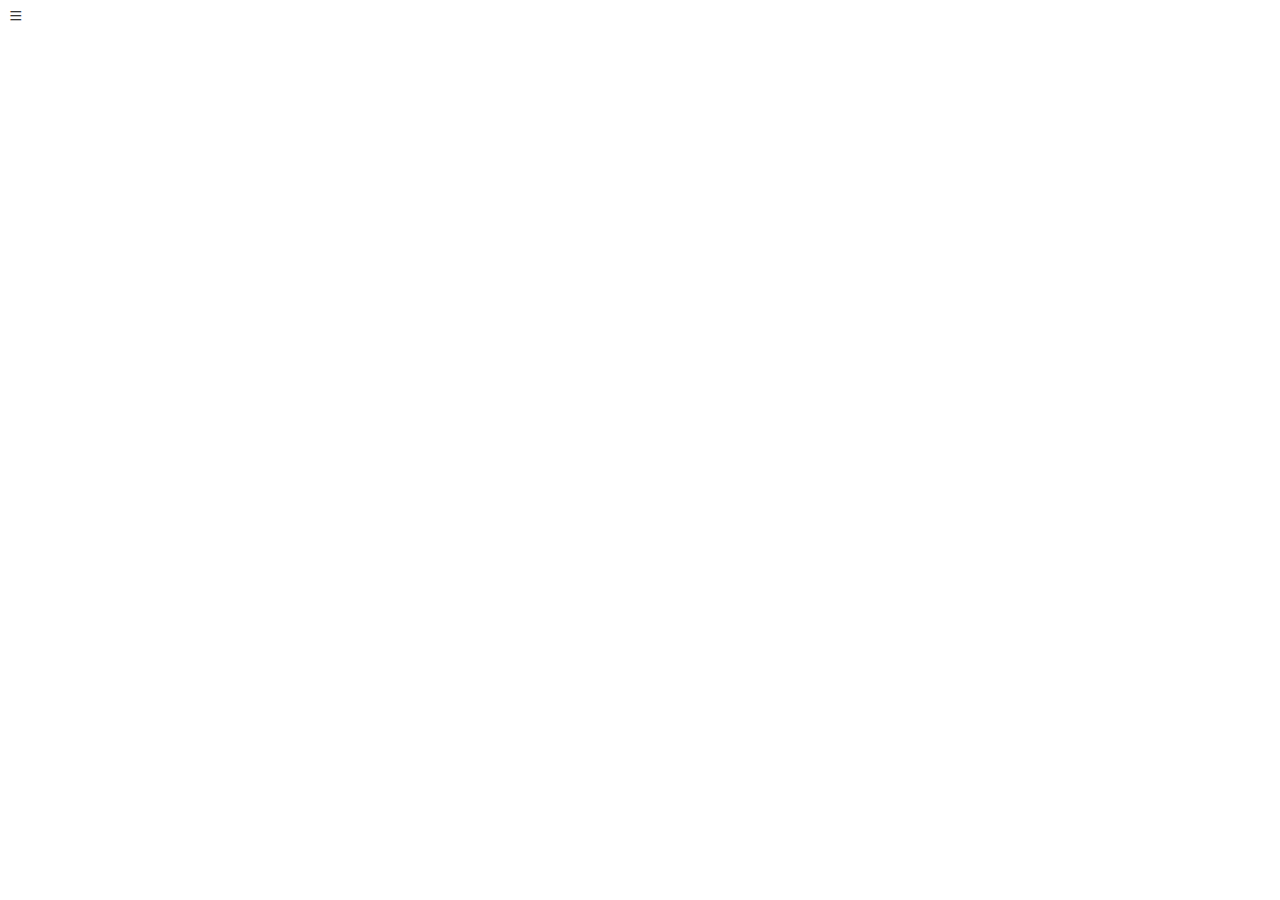
==== index.html @ c80b1ca2 "ola" ====
<!DOCTYPE html>
<html lang="en">
<head>
    <meta charset="UTF-8">
    <meta name="viewport" content="width=device-width, initial-scale=1.0">
    <link rel="stylesheet" href="https://cdn.jsdelivr.net/npm/bootstrap-icons@1.11.3/font/bootstrap-icons.min.css">
    <title>King</title>
</head>
<body>
    <nav class="menu-lateral">
<div class="btn-expandir">
    <i class="bi bi-list"></i>
</div>


    </nav>
    
</body>
</html>
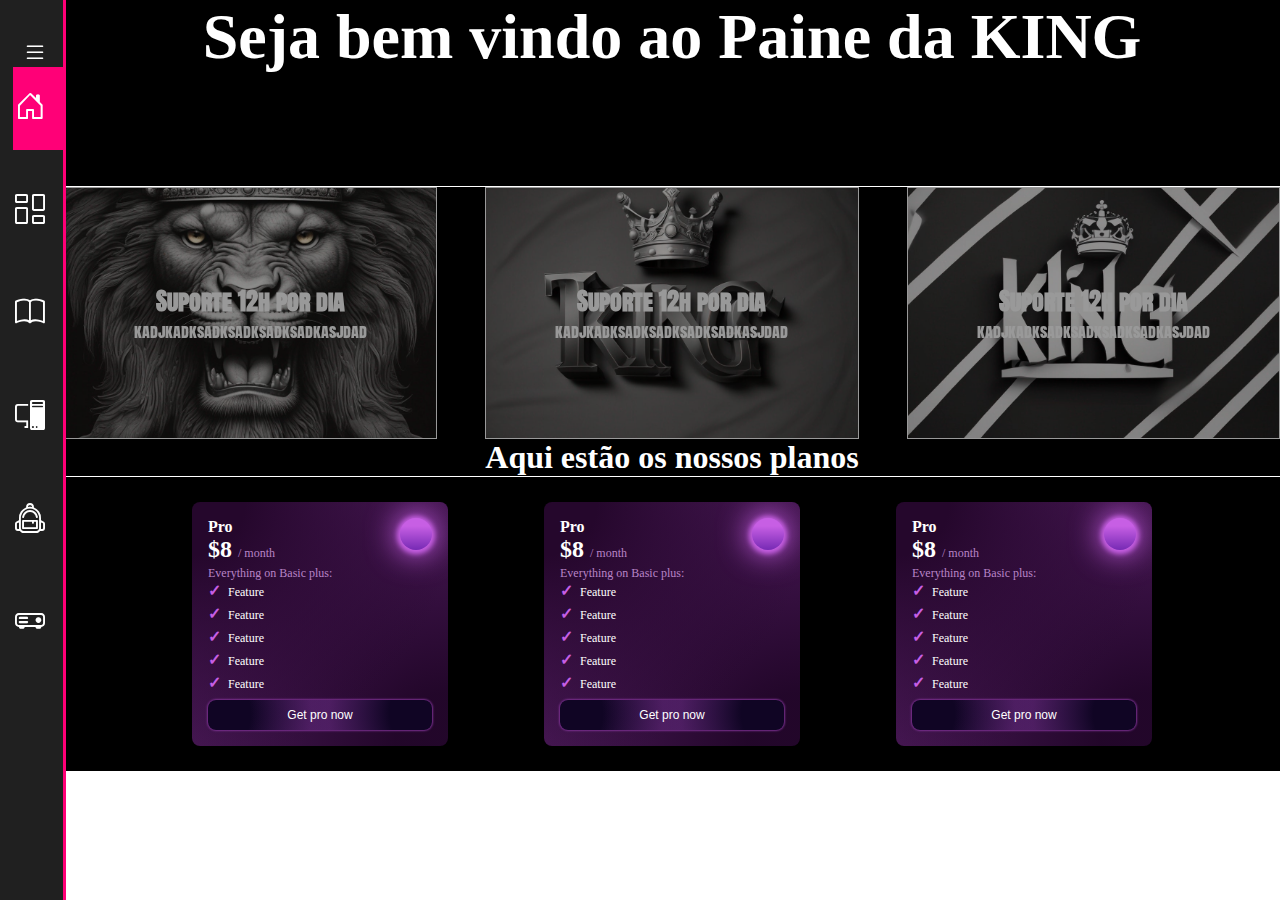
==== commit a8885db7: "adicionada varias coisas novas ao sistema" ====
--- a/index.html
+++ b/index.html
@@ -1,19 +1,161 @@
 <!DOCTYPE html>
-<html lang="en">
+<html lang="pt-br">
 <head>
     <meta charset="UTF-8">
     <meta name="viewport" content="width=device-width, initial-scale=1.0">
     <link rel="stylesheet" href="https://cdn.jsdelivr.net/npm/bootstrap-icons@1.11.3/font/bootstrap-icons.min.css">
+    <link rel="stylesheet" href="style2.css">
     <title>King</title>
 </head>
 <body>
     <nav class="menu-lateral">
-<div class="btn-expandir">
-    <i class="bi bi-list"></i>
-</div>
+        <div class="btn-expandir">
+            <i class="bi bi-list" id="btn-exp"></i>
+        </div>
+            <ul>
+                <li class="item-menu ativo ">
+                    <a href="index.html">
+                        <span class="icon"><i class="bi bi-house-door"></i></span>
+                        <span class="txt-link">Home</span>
+                    </a>
+                </li>
+        
+                <li class="item-menu">
+                    <a href="#">
+                        <span class="icon"><i class="bi bi-columns-gap"></i></span>
+                        <span class="txt-link">Dashboard</span>
+                    </a>
+                </li>
+        
+                <li class="item-menu">
+                    <a href="#">
+                        <span class="icon"><i class="bi bi-book"></i></span>
+                        <span class="txt-link">Atividade</span>
+                    </a>
+                </li>
+        
+                <li class="item-menu">
+                    <a href="#">
+                        <span class="icon"><i class="bi bi-pc-display"></i></span>
+                        <span class="txt-link">Trabalhos</span>
+                    </a>
+                </li>
+        
+        
+                <li class="item-menu ">
+                    <a href="cursos.html">
+                        <span class="icon"><i class="bi bi-backpack2"></i></span>
+                        <span class="txt-link"> cursos</span>
+                    </a>
+                </li>
+        
+        
+                <li class="item-menu">
+                    <a href="#">
+                        <span class="icon"><i class="bi bi-projector"></i></span>
+                        <span class="txt-link">Live</span>
+                    </a>
+                </li>
+            </ul>
+        
+            </nav>
 
 
-    </nav>
-    
+
+
+            <main class="index2">
+                <h1 class="msg">Seja bem vindo ao Paine da KING</h1>
+                <div class="banner-img">
+                    <div class="box1">
+                        
+                        <h2>Suporte 12h por dia</h2>
+                        <p>kadjkadksadksadksadksadkasjdad</p>
+                    </div>
+                    <div class="box2">
+                        <h2>Suporte 12h por dia</h2>
+                        <p>kadjkadksadksadksadksadkasjdad</p>
+                    </div>
+                    <div class="box3">
+                        <h2>Suporte 12h por dia</h2>
+                        <p>kadjkadksadksadksadksadkasjdad</p>
+                    </div>
+                </div>
+
+                <h1>Aqui estão os nossos planos</h1>
+                <div class="planos">
+                   
+                    <div class="card">
+                        <span class="title"
+                          >Pro
+                          <p class="pricing">$8 <span class="pricing-time">/ month</span></p>
+                          <span class="sub-title"
+                            >Everything on Basic plus:
+                            <ul class="list">
+                              <li class="list-item"><span class="check">✓</span> Feature</li>
+                              <li class="list-item"><span class="check">✓</span> Feature</li>
+                              <li class="list-item"><span class="check">✓</span> Feature</li>
+                              <li class="list-item"><span class="check">✓</span> Feature</li>
+                              <li class="list-item"><span class="check">✓</span> Feature</li>
+                            </ul>
+                            <button class="button">
+                              <span class="text-button">Get pro now</span>
+                            </button>
+                          </span></span
+                        >
+                      </div>
+
+
+
+
+                      <div class="card">
+                        <span class="title"
+                          >Pro
+                          <p class="pricing">$8 <span class="pricing-time">/ month</span></p>
+                          <span class="sub-title"
+                            >Everything on Basic plus:
+                            <ul class="list">
+                              <li class="list-item"><span class="check">✓</span> Feature</li>
+                              <li class="list-item"><span class="check">✓</span> Feature</li>
+                              <li class="list-item"><span class="check">✓</span> Feature</li>
+                              <li class="list-item"><span class="check">✓</span> Feature</li>
+                              <li class="list-item"><span class="check">✓</span> Feature</li>
+                            </ul>
+                            <button class="button">
+                              <span class="text-button">Get pro now</span>
+                            </button>
+                          </span></span
+                        >
+                      </div>
+
+
+
+
+                      <div class="card">
+                        <span class="title"
+                          >Pro
+                          <p class="pricing">$8 <span class="pricing-time">/ month</span></p>
+                          <span class="sub-title"
+                            >Everything on Basic plus:
+                            <ul class="list">
+                              <li class="list-item"><span class="check">✓</span> Feature</li>
+                              <li class="list-item"><span class="check">✓</span> Feature</li>
+                              <li class="list-item"><span class="check">✓</span> Feature</li>
+                              <li class="list-item"><span class="check">✓</span> Feature</li>
+                              <li class="list-item"><span class="check">✓</span> Feature</li>
+                            </ul>
+                            <button class="button">
+                              <span class="text-button">Get pro now</span>
+                            </button>
+                          </span></span
+                        >
+                      </div>
+                      
+                    </div>
+
+                </div>
+            </main>
+
+
+<script src="inde.js"></script>
 </body>
 </html>--- a/style2.css
+++ b/style2.css
@@ -0,0 +1,457 @@
+@import url('https://fonts.googleapis.com/css2?family=Anton+SC&display=swap');
+
+*{
+    margin: 0;
+    padding: 0;
+}
+body{
+    width: 100%;
+   height: 100%;
+}
+
+/*Menu lateral*/
+ .menu-lateral{
+    z-index: 1000;
+    width: 50px;
+    height: 100%;
+    background-color: #202020;
+    padding: 40px 0 40px 1%;
+    box-shadow: 3px 0 0 #FF0077;
+    position: fixed;
+    top: 0;
+    left: 0;
+    overflow: hidden;
+    transition: .8s;
+}
+.menu-lateral.expandir{
+    width: 300px;
+}
+.btn-expandir{
+    width: 100%;
+    padding-left: 10px;
+}
+.btn-expandir >i{
+    color: white;
+    font-size: 24px;
+    cursor: pointer;
+}
+ul{
+    height: 100%;
+    list-style-type: none;
+}
+ul .item-menu a{
+    color: white;
+    text-decoration: none;
+    font-size: 20px;
+    padding: 20px 4%;
+    display: flex;
+    margin-bottom: 20px;
+    line-height: 40px;
+
+}
+ul .item-menu{
+    transition: .8s;
+}
+ul li.ativo{
+    background-color: #FF0077;
+}
+ul .item-menu:hover{
+    background-color: #FF0077;
+}
+
+ul .item-menu .txt-link{
+    margin-left: 70px;
+    transition: 1s;
+    opacity: 0;
+}
+.menu-lateral.expandir .txt-link{
+    margin-left: 40px;
+    opacity: 1;
+}
+ul .item-menu a .icon i{
+    font-size: 30px;
+   
+}
+/*main*/
+
+main{
+    background-color: black;
+    height: 100%;
+    width: 100%;
+    margin-left: 4rem;
+    color: white;
+    display: flex;
+    flex-direction: column;
+
+}
+main h1{
+    text-align: center;
+    border-bottom: 1px solid white;
+    width: 100%;
+    height: 100%;
+   
+}
+.atalhos{
+    width: 100%;
+    height: 10vh;
+    display: flex;
+    align-items: center;
+    justify-content: space-around;
+}
+.atalhos a .atalhos-especias span{
+    text-align: center;
+    color: red;
+    font-size: 7px;
+    padding-right:.5rem ;
+}
+.atalhos a .atalhos-especias{
+    text-align: center;
+    width: 100px;
+    text-decoration: none;
+    color:white ;
+    margin: 1.9rem;
+    background-color: #202020;
+    border-radius: 10px;
+
+}
+.atalhos a .atalhos-especias:hover{
+    color: black;
+    background-color: white;
+    border-bottom: 1px solid red;
+}
+.cursos{
+    
+    display:grid;
+    grid-template-columns: repeat(3 , 1fr);
+}
+.cursos .box{
+    margin: 10px;
+    border-radius: 10px;
+    border: 1px solid white;
+    width: 250px;
+    height: 100%;
+    box-shadow: 1px 1px white;
+}
+.cursos .box .imagem{
+    display: flex;
+    align-items: center;
+    justify-content: center;
+    width: 100%;
+    height: 300px;
+}
+.cursos .box .imagem img{
+    width: 100%;
+    height: 100%;
+    border-radius: 10px 10px 0 0  ;
+}
+.cursos .box .descricao{
+    margin: 10px;
+    padding: 1rem;
+    font-family: "Anton SC", sans-serif;
+
+}
+.cursos .box .descricao .titulo-h4{
+    color: yellow;
+    font-weight: 600;
+    text-align: center;
+    margin-bottom: 1.2rem;
+}
+.cursos .box .descricao-curso{
+    width: 100%;
+    text-align: justify;
+}
+
+.cursos .box .btn{
+    font-family: "Anton SC", sans-serif;
+   width: 100%;
+    margin: auto;
+    border-radius: 10px;
+    padding: 10px 8px;
+    border: none;
+    background-color: greenyellow;
+    transition: .6s;
+    cursor: pointer;
+}
+.cursos .box .btn:hover{
+    background-color: yellowgreen;
+    font-weight: 400;
+
+}
+
+@media(max-width:1000px){
+    .cursos{
+        display:grid;
+        grid-template-columns: repeat(2 , 1fr);
+    }  
+}
+
+@media(max-width:600px){
+    main{
+        background-color: black;
+        height: 100%;
+        width: 89%;
+        margin-left: 3.7rem;
+        color: white;
+        display: flex;
+        flex-direction: column;
+        align-items: center;
+        justify-content: center;
+    }  
+    main h1{
+        text-align: center;
+        border-bottom: 1px solid white;
+        width: 300px;
+        height: 100%;
+       
+    }  
+    .cursos{
+        display:grid;
+        grid-template-columns: repeat(1 , 1fr);
+        
+    }
+}
+
+
+
+/*main*/
+/*index*/
+.index2{
+   
+    height: 100%;
+    width: 95%;
+    margin-left: 4rem;
+    color: white;
+    display: flex;
+    flex-direction: column;
+
+}
+.msg{
+    text-align: center;
+    font-size: 4rem;
+    padding-bottom: 7rem;
+}
+/*banner*/
+.banner-img{
+   
+    gap: .9rem;
+    display: flex;
+    align-items: center;
+   gap: 3rem;
+    width: 100%;
+    height: 100%;
+}
+.banner-img .box1{
+filter: brightness(60%);
+    color: white;
+    font-family: "Anton SC", sans-serif;
+    display: flex;
+    flex-direction: column;
+    align-items: center;
+    justify-content: center;
+    background: url(img/imagem\ 1\ da\ tela\ de\ login.jpg) no-repeat;
+    background-position: center;
+    background-size: cover;
+    width: 400px;
+    height: 250px;
+    border:1px solid white;
+    transition: .9s;
+}
+.banner-img .box1:hover{
+    transform: scale(.9);
+    filter: brightness(100%);
+}
+.banner-img .box2{
+    filter: brightness(60%);
+    font-family: "Anton SC", sans-serif;
+    display: flex;
+    flex-direction: column;
+    align-items: center;
+    justify-content: center;
+    background: url(img/imagem\ 2\ da\ tela\ de\ login.jpg) bottom no-repeat;
+    background-position: center;
+   
+    background-size: cover;
+    width: 400px;
+    height: 250px;
+    border:1px solid white ;
+    transition: .9s;
+}
+.banner-img .box2:hover{
+    transform: scale(.9);
+    filter: brightness(100%);
+}
+.banner-img .box3{
+    filter: brightness(60%);
+    font-family: "Anton SC", sans-serif;
+    display: flex;
+    flex-direction: column;
+    align-items: center;
+    justify-content: center;
+    background: url(img/imagem\ 3\ da\ tela\ de\ login\ .jpg) no-repeat;
+    background-position: center;
+    background-size: cover;
+    width: 400px;
+    height: 250px;
+    border:1px solid white ;
+    transition: .9s;
+}
+.banner-img .box3:hover{
+    transform: scale(.9);
+    filter: brightness(100%);
+}
+
+
+/*banner*/
+
+/*planos*/
+.planos{
+    padding: 25px;
+    display: flex;
+    align-items: center;
+    justify-content: center;
+    gap: 6rem;
+}
+.card {
+    overflow: hidden;
+    position: relative;
+    display: flex;
+    flex-direction: column;
+    gap: 0.75rem;
+    padding: 1rem;
+    width: 14rem;
+    height: auto;
+    background-color: rgb(122, 48, 143);
+    background-image: radial-gradient(
+        circle at 0% 0%,
+        rgb(37, 7, 44) 15%,
+        rgba(0, 0, 0, 0) 75%
+      ),
+      radial-gradient(
+        circle at 100% 100%,
+        rgb(25, 2, 31, 0.9) 15%,
+        rgba(0, 0, 0, 0) 150%
+      ),
+      linear-gradient(
+        135deg,
+        rgba(24, 8, 28, 0) 0%,
+        rgb(122, 48, 143) 50%,
+        rgba(24, 8, 28, 0) 100%
+      );
+    border-radius: 0.5rem;
+  }
+  
+  .card::before {
+    content: "";
+    position: absolute;
+    top: 1rem;
+    right: 1rem;
+    width: 2rem;
+    height: 2rem;
+    background-color: rgb(122, 48, 143);
+    background-image: linear-gradient(
+      0deg,
+      rgba(118, 42, 180, 1) 0%,
+      rgb(199, 95, 228) 75%
+    );
+    border-radius: 9999px;
+    box-shadow: 0 1px 5px 3px rgb(199, 95, 228), 0 0 30px 5px rgb(199, 95, 228);
+  }
+  
+  .card .title {
+    font-size: 1rem;
+    color: white;
+    font-weight: 600;
+  }
+  
+  .card .pricing {
+    font-size: 1.5rem;
+    color: white;
+    font-weight: 600;
+  }
+  
+  .card .pricing .pricing-time,
+  .card .sub-title {
+    font-size: 0.75rem;
+    color: rgb(184, 132, 199);
+    font-weight: 500;
+  }
+  
+  .card .list {
+    display: flex;
+    flex-direction: column;
+    gap: 0.25rem;
+    font-size: 0.75rem;
+    color: white;
+    font-weight: 500;
+    list-style: none;
+  }
+  
+  .card .list .list-item .check {
+    margin-right: 0.25rem;
+    font-size: 1rem;
+    color: rgb(199, 95, 228);
+    font-weight: 900;
+  }
+  
+  .card .button {
+    overflow: hidden;
+    cursor: pointer;
+    position: relative;
+    margin-top: 0.5rem;
+    padding: 0.5rem 0.75rem;
+    width: 100%;
+    height: fit-content;
+    background-color: rgb(122, 48, 143);
+    font-size: 0.75rem;
+    color: white;
+    border: none;
+    border-radius: 0.5rem;
+    box-shadow: 0px 0px 2px 1px rgb(122, 48, 143);
+    transition: all 0.3s cubic-bezier(1, 0, 0, 1);
+  }
+  
+  .card .button .text-button {
+    position: relative;
+    z-index: 10;
+  }
+  
+  .card .button::before,
+  .card .button::after {
+    content: "";
+    position: absolute;
+    top: 0;
+    width: 100%;
+    height: 100%;
+    transition: all 0.3s ease-in-out;
+  }
+  .card .button::before {
+    left: 0;
+    background-image: radial-gradient(
+      circle at 0% 45%,
+      rgba(16, 5, 36, 1) 19%,
+      rgba(16, 5, 36, 0.26) 46%,
+      rgba(16, 5, 36, 0) 100%
+    );
+  }
+  .card .button::after {
+    right: 0;
+    background-image: radial-gradient(
+      circle at 100% 45%,
+      rgba(16, 5, 36, 1) 19%,
+      rgba(16, 5, 36, 0.26) 46%,
+      rgba(16, 5, 36, 0) 100%
+    );
+  }
+  
+  .card .button:hover {
+    box-shadow: 0px 0px 20px 0 rgb(122, 48, 143);
+  }
+  
+  .card .button:hover::before,
+  .card .button:hover::after {
+    width: 0;
+    opacity: 0;
+  }
+  
+/*planos*/
+/*index*/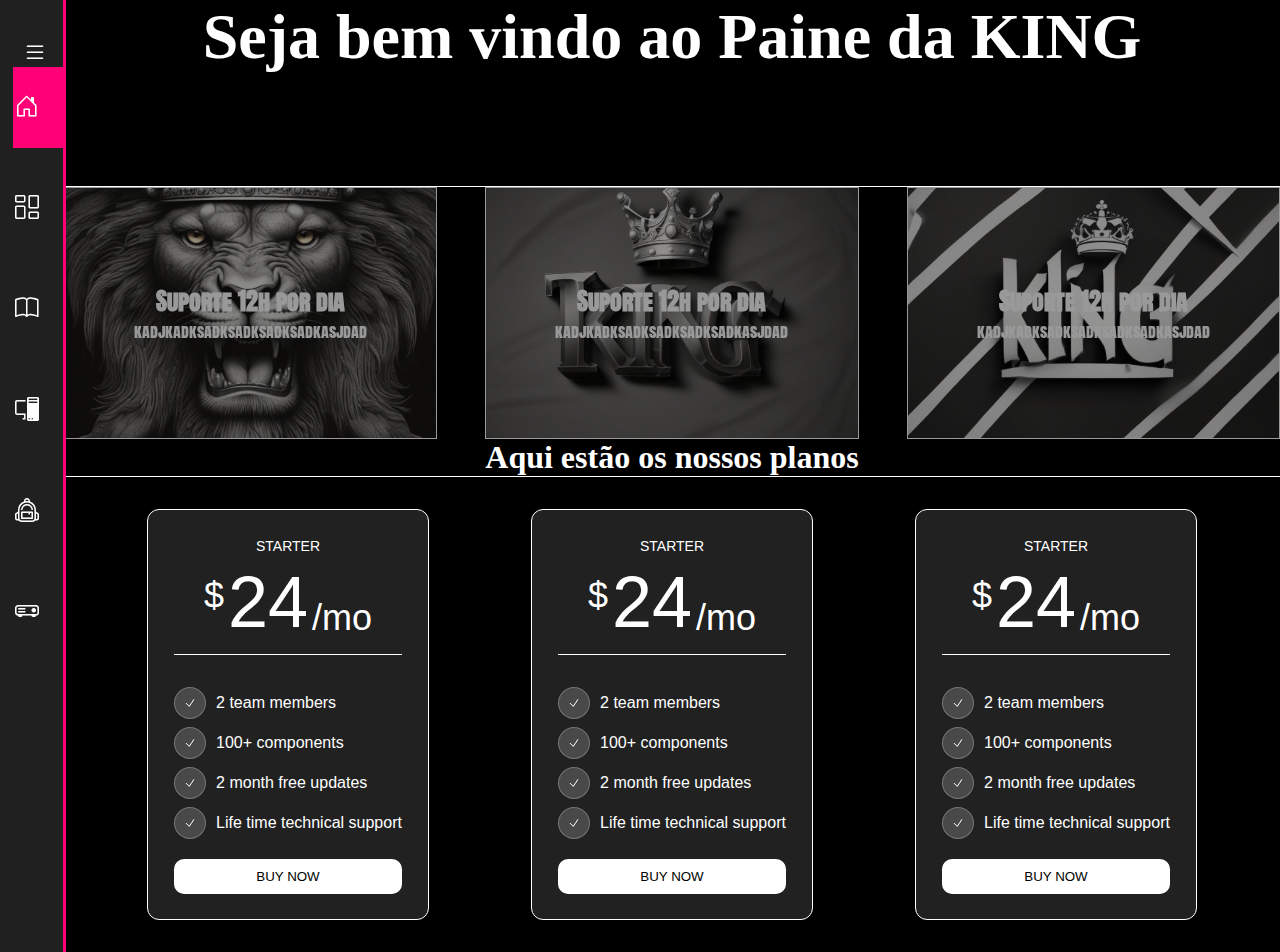
==== commit d30c7793: "atualização" ====
--- a/index.html
+++ b/index.html
@@ -28,7 +28,7 @@
                 </li>
         
                 <li class="item-menu">
-                    <a href="#">
+                    <a href="atividades.html">
                         <span class="icon"><i class="bi bi-book"></i></span>
                         <span class="txt-link">Atividade</span>
                     </a>
@@ -84,71 +84,186 @@
                 <h1>Aqui estão os nossos planos</h1>
                 <div class="planos">
                    
-                    <div class="card">
-                        <span class="title"
-                          >Pro
-                          <p class="pricing">$8 <span class="pricing-time">/ month</span></p>
-                          <span class="sub-title"
-                            >Everything on Basic plus:
-                            <ul class="list">
-                              <li class="list-item"><span class="check">✓</span> Feature</li>
-                              <li class="list-item"><span class="check">✓</span> Feature</li>
-                              <li class="list-item"><span class="check">✓</span> Feature</li>
-                              <li class="list-item"><span class="check">✓</span> Feature</li>
-                              <li class="list-item"><span class="check">✓</span> Feature</li>
-                            </ul>
-                            <button class="button">
-                              <span class="text-button">Get pro now</span>
-                            </button>
-                          </span></span
-                        >
+                  <div class="pack-container">
+                    <div class="header">
+                      <p class="title">
+                        Starter
+                      </p>
+                      <div class="price-container">
+                        <span>$</span>24
+                        <span>/mo</span>
                       </div>
-
-
-
-
-                      <div class="card">
-                        <span class="title"
-                          >Pro
-                          <p class="pricing">$8 <span class="pricing-time">/ month</span></p>
-                          <span class="sub-title"
-                            >Everything on Basic plus:
-                            <ul class="list">
-                              <li class="list-item"><span class="check">✓</span> Feature</li>
-                              <li class="list-item"><span class="check">✓</span> Feature</li>
-                              <li class="list-item"><span class="check">✓</span> Feature</li>
-                              <li class="list-item"><span class="check">✓</span> Feature</li>
-                              <li class="list-item"><span class="check">✓</span> Feature</li>
-                            </ul>
-                            <button class="button">
-                              <span class="text-button">Get pro now</span>
-                            </button>
-                          </span></span
-                        >
+                    </div>
+                    <div>
+                      <ul class="lists">
+                        <li class="list">
+                          <span>
+                            <svg aria-hidden="true" stroke="currentColor" stroke-width="2" viewBox="0 0 24 24" fill="none" xmlns="http://www.w3.org/2000/svg">
+                              <path d="M4.5 12.75l6 6 9-13.5" stroke-linejoin="round" stroke-linecap="round"></path>
+                            </svg>
+                          </span>
+                          <p>
+                            2 team members
+                          </p>
+                        </li>
+                        <li class="list">
+                          <span>
+                            <svg aria-hidden="true" stroke="currentColor" stroke-width="2" viewBox="0 0 24 24" fill="none" xmlns="http://www.w3.org/2000/svg">
+                              <path d="M4.5 12.75l6 6 9-13.5" stroke-linejoin="round" stroke-linecap="round"></path>
+                            </svg>
+                          </span>
+                          <p>
+                            100+ components
+                          </p>
+                        </li>
+                        <li class="list">
+                          <span>
+                            <svg aria-hidden="true" stroke="currentColor" stroke-width="2" viewBox="0 0 24 24" fill="none" xmlns="http://www.w3.org/2000/svg">
+                              <path d="M4.5 12.75l6 6 9-13.5" stroke-linejoin="round" stroke-linecap="round"></path>
+                            </svg>
+                          </span>
+                          <p>
+                            2 month free updates
+                          </p>
+                        </li>
+                        <li class="list">
+                          <span>
+                            <svg aria-hidden="true" stroke="currentColor" stroke-width="2" viewBox="0 0 24 24" fill="none" xmlns="http://www.w3.org/2000/svg">
+                              <path d="M4.5 12.75l6 6 9-13.5" stroke-linejoin="round" stroke-linecap="round"></path>
+                            </svg>
+                          </span>
+                          <p>
+                            Life time technical support
+                          </p>
+                        </li>
+                      </ul>
+                    </div>
+                    <div class="button-container">
+                      <button type="button">
+                        Buy Now
+                      </button>
+                    </div>
+                  </div>
+                  <div class="pack-container">
+                    <div class="header">
+                      <p class="title">
+                        Starter
+                      </p>
+                      <div class="price-container">
+                        <span>$</span>24
+                        <span>/mo</span>
                       </div>
-
-
-
-
-                      <div class="card">
-                        <span class="title"
-                          >Pro
-                          <p class="pricing">$8 <span class="pricing-time">/ month</span></p>
-                          <span class="sub-title"
-                            >Everything on Basic plus:
-                            <ul class="list">
-                              <li class="list-item"><span class="check">✓</span> Feature</li>
-                              <li class="list-item"><span class="check">✓</span> Feature</li>
-                              <li class="list-item"><span class="check">✓</span> Feature</li>
-                              <li class="list-item"><span class="check">✓</span> Feature</li>
-                              <li class="list-item"><span class="check">✓</span> Feature</li>
-                            </ul>
-                            <button class="button">
-                              <span class="text-button">Get pro now</span>
-                            </button>
-                          </span></span
-                        >
+                    </div>
+                    <div>
+                      <ul class="lists">
+                        <li class="list">
+                          <span>
+                            <svg aria-hidden="true" stroke="currentColor" stroke-width="2" viewBox="0 0 24 24" fill="none" xmlns="http://www.w3.org/2000/svg">
+                              <path d="M4.5 12.75l6 6 9-13.5" stroke-linejoin="round" stroke-linecap="round"></path>
+                            </svg>
+                          </span>
+                          <p>
+                            2 team members
+                          </p>
+                        </li>
+                        <li class="list">
+                          <span>
+                            <svg aria-hidden="true" stroke="currentColor" stroke-width="2" viewBox="0 0 24 24" fill="none" xmlns="http://www.w3.org/2000/svg">
+                              <path d="M4.5 12.75l6 6 9-13.5" stroke-linejoin="round" stroke-linecap="round"></path>
+                            </svg>
+                          </span>
+                          <p>
+                            100+ components
+                          </p>
+                        </li>
+                        <li class="list">
+                          <span>
+                            <svg aria-hidden="true" stroke="currentColor" stroke-width="2" viewBox="0 0 24 24" fill="none" xmlns="http://www.w3.org/2000/svg">
+                              <path d="M4.5 12.75l6 6 9-13.5" stroke-linejoin="round" stroke-linecap="round"></path>
+                            </svg>
+                          </span>
+                          <p>
+                            2 month free updates
+                          </p>
+                        </li>
+                        <li class="list">
+                          <span>
+                            <svg aria-hidden="true" stroke="currentColor" stroke-width="2" viewBox="0 0 24 24" fill="none" xmlns="http://www.w3.org/2000/svg">
+                              <path d="M4.5 12.75l6 6 9-13.5" stroke-linejoin="round" stroke-linecap="round"></path>
+                            </svg>
+                          </span>
+                          <p>
+                            Life time technical support
+                          </p>
+                        </li>
+                      </ul>
+                    </div>
+                    <div class="button-container">
+                      <button type="button">
+                        Buy Now
+                      </button>
+                    </div>
+                  </div>
+                  <div class="pack-container">
+                    <div class="header">
+                      <p class="title">
+                        Starter
+                      </p>
+                      <div class="price-container">
+                        <span>$</span>24
+                        <span>/mo</span>
                       </div>
+                    </div>
+                    <div>
+                      <ul class="lists">
+                        <li class="list">
+                          <span>
+                            <svg aria-hidden="true" stroke="currentColor" stroke-width="2" viewBox="0 0 24 24" fill="none" xmlns="http://www.w3.org/2000/svg">
+                              <path d="M4.5 12.75l6 6 9-13.5" stroke-linejoin="round" stroke-linecap="round"></path>
+                            </svg>
+                          </span>
+                          <p>
+                            2 team members
+                          </p>
+                        </li>
+                        <li class="list">
+                          <span>
+                            <svg aria-hidden="true" stroke="currentColor" stroke-width="2" viewBox="0 0 24 24" fill="none" xmlns="http://www.w3.org/2000/svg">
+                              <path d="M4.5 12.75l6 6 9-13.5" stroke-linejoin="round" stroke-linecap="round"></path>
+                            </svg>
+                          </span>
+                          <p>
+                            100+ components
+                          </p>
+                        </li>
+                        <li class="list">
+                          <span>
+                            <svg aria-hidden="true" stroke="currentColor" stroke-width="2" viewBox="0 0 24 24" fill="none" xmlns="http://www.w3.org/2000/svg">
+                              <path d="M4.5 12.75l6 6 9-13.5" stroke-linejoin="round" stroke-linecap="round"></path>
+                            </svg>
+                          </span>
+                          <p>
+                            2 month free updates
+                          </p>
+                        </li>
+                        <li class="list">
+                          <span>
+                            <svg aria-hidden="true" stroke="currentColor" stroke-width="2" viewBox="0 0 24 24" fill="none" xmlns="http://www.w3.org/2000/svg">
+                              <path d="M4.5 12.75l6 6 9-13.5" stroke-linejoin="round" stroke-linecap="round"></path>
+                            </svg>
+                          </span>
+                          <p>
+                            Life time technical support
+                          </p>
+                        </li>
+                      </ul>
+                    </div>
+                    <div class="button-container">
+                      <button type="button">
+                        Buy Now
+                      </button>
+                    </div>
+                  </div>
                       
                     </div>
 
--- a/style2.css
+++ b/style2.css
@@ -69,7 +69,7 @@
     opacity: 1;
 }
 ul .item-menu a .icon i{
-    font-size: 30px;
+    font-size: 24px;
    
 }
 /*main*/
@@ -120,12 +120,12 @@
     border-bottom: 1px solid red;
 }
 .cursos{
-    
+   
     display:grid;
     grid-template-columns: repeat(3 , 1fr);
 }
 .cursos .box{
-    margin: 10px;
+    margin-top: 1.9rem;
     border-radius: 10px;
     border: 1px solid white;
     width: 250px;
@@ -230,6 +230,8 @@
     font-size: 4rem;
     padding-bottom: 7rem;
 }
+
+
 /*banner*/
 .banner-img{
    
@@ -299,159 +301,235 @@
     transform: scale(.9);
     filter: brightness(100%);
 }
+@media (max-width:600px){
+    .banner-img{
+   
+        gap: .9rem;
+        display: flex;
+        flex-direction: column;
+        align-items: center;
+       gap: 3rem;
+        width: 100%;
+        height: 100%;
+    }
+    .banner-img .box1{
+        width: 300px;
+}
+}
 
 
 /*banner*/
 
 /*planos*/
 .planos{
-    padding: 25px;
-    display: flex;
-    align-items: center;
-    justify-content: center;
-    gap: 6rem;
+    display: flex;
+    justify-content: space-around;
+    padding: 2rem;
+}
+.pack-container {
+    position: relative;
+    display: flex;
+    max-width: 250px;
+    flex-direction: column;
+    border-radius: 12px;
+    background-color: #212121;
+    border: 1px solid #fff;
+    padding: 1.6rem;
+    color: #fff;
+    box-shadow: 0 4px 6px -1px rgb(0 0 0 / 0.1), 0 2px 4px -2px rgb(0 0 0 / 0.1);
+  }
+  
+  .header {
+    position: relative;
+    margin: 0;
+    margin-bottom: 2rem;
+    overflow: hidden;
+    border-radius: 0;
+    border-bottom: 1px solid #fff;
+    background: transparent;
+    padding-bottom: 1rem;
+    text-align: center;
+  }
+  
+  .title {
+    display: block;
+    font-family: sans-serif;
+    font-size: 0.875rem;
+    line-height: 1.25rem;
+    text-transform: uppercase;
+    color: #fff
+  }
+  
+  .price-container {
+    margin-top: 10px;
+    display: flex;
+    justify-content: center;
+    align-items: flex-start;
+    gap: 4px;
+    font-family: sans-serif;
+    font-size: 4.5rem;
+    line-height: 1;
+  }
+  
+  .price-container span:first-child {
+    margin-top: 10px;
+    font-size: 2.25rem;
+    line-height: 2.5rem;
+  }
+  
+  .price-container span:last-child {
+    align-self: flex-end;
+    font-size: 2.25rem;
+    line-height: 2.5rem;
+  }
+  
+  .lists {
+    display: flex;
+    flex-direction: column;
+    gap: 8px;
+  }
+  
+  .list {
+    display: flex;
+    align-items: center;
+    gap: 10px;
+  }
+  
+  .list span {
+    border-radius: 50%;
+    border: 1px solid rgba(255, 255, 255, 0.24);
+    background-color: rgba(255, 255, 255, 0.185);
+    height: 30px;
+    width: 30px;
+    display: flex;
+    align-items: center;
+    justify-content: center;
+  }
+  
+  .list span svg {
+    height: 12px;
+    width: 12px;
+  }
+  
+  .list p {
+    display: block;
+    font-family: sans-serif;
+  }
+  
+  .button-container {
+    margin-top: 20px;
+    padding: 0;
+  }
+  
+  .button-container button {
+    display: block;
+    width: 100%;
+    background-color: #fff;
+    padding: 10px 20px;
+    text-transform: uppercase;
+    color: #000;
+    outline: 0;
+    border: 0;
+    border-radius: 10px;
+    transition: .4s;
+  }
+  .button-container button:hover{
+    background-color: #202020;
+    color: white;
+
+  }
+  
+/*planos*/
+/*index*/
+
+/* ATIVIDADES*/
+.atividades{
+    display: grid;
+    grid-template-columns: repeat(3,1fr);
+    padding: 2rem;
 }
 .card {
+    position: relative;
+   margin-top: 1.9rem;
+    width: 300px;
+    height: 200px;
+    background: linear-gradient(-45deg, #f89b29 0%, #ff0f7b 100% );
+    border-radius: 10px;
+    display: flex;
+    align-items: center;
+    justify-content: center;
     overflow: hidden;
-    position: relative;
-    display: flex;
-    flex-direction: column;
-    gap: 0.75rem;
-    padding: 1rem;
-    width: 14rem;
-    height: auto;
-    background-color: rgb(122, 48, 143);
-    background-image: radial-gradient(
-        circle at 0% 0%,
-        rgb(37, 7, 44) 15%,
-        rgba(0, 0, 0, 0) 75%
-      ),
-      radial-gradient(
-        circle at 100% 100%,
-        rgb(25, 2, 31, 0.9) 15%,
-        rgba(0, 0, 0, 0) 150%
-      ),
-      linear-gradient(
-        135deg,
-        rgba(24, 8, 28, 0) 0%,
-        rgb(122, 48, 143) 50%,
-        rgba(24, 8, 28, 0) 100%
-      );
-    border-radius: 0.5rem;
-  }
-  
-  .card::before {
-    content: "";
+    transition: all 0.6s cubic-bezier(0.23, 1, 0.320, 1);
+  }
+  
+  .card svg {
+    width: 48px;
+    fill: #333;
+    transition: all 0.6s cubic-bezier(0.23, 1, 0.320, 1);
+  }
+  
+  .card:hover {
+    transform: rotate(.1deg);
+    box-shadow: 0 10px 20px rgba(0, 0, 0, 0.2);
+  }
+  
+  .card__content {
     position: absolute;
-    top: 1rem;
-    right: 1rem;
-    width: 2rem;
-    height: 2rem;
-    background-color: rgb(122, 48, 143);
-    background-image: linear-gradient(
-      0deg,
-      rgba(118, 42, 180, 1) 0%,
-      rgb(199, 95, 228) 75%
-    );
-    border-radius: 9999px;
-    box-shadow: 0 1px 5px 3px rgb(199, 95, 228), 0 0 30px 5px rgb(199, 95, 228);
-  }
-  
-  .card .title {
-    font-size: 1rem;
-    color: white;
-    font-weight: 600;
-  }
-  
-  .card .pricing {
-    font-size: 1.5rem;
-    color: white;
-    font-weight: 600;
-  }
-  
-  .card .pricing .pricing-time,
-  .card .sub-title {
-    font-size: 0.75rem;
-    color: rgb(184, 132, 199);
-    font-weight: 500;
-  }
-  
-  .card .list {
-    display: flex;
-    flex-direction: column;
-    gap: 0.25rem;
-    font-size: 0.75rem;
-    color: white;
-    font-weight: 500;
-    list-style: none;
-  }
-  
-  .card .list .list-item .check {
-    margin-right: 0.25rem;
-    font-size: 1rem;
-    color: rgb(199, 95, 228);
-    font-weight: 900;
-  }
-  
-  .card .button {
-    overflow: hidden;
-    cursor: pointer;
-    position: relative;
-    margin-top: 0.5rem;
-    padding: 0.5rem 0.75rem;
-    width: 100%;
-    height: fit-content;
-    background-color: rgb(122, 48, 143);
-    font-size: 0.75rem;
-    color: white;
-    border: none;
-    border-radius: 0.5rem;
-    box-shadow: 0px 0px 2px 1px rgb(122, 48, 143);
-    transition: all 0.3s cubic-bezier(1, 0, 0, 1);
-  }
-  
-  .card .button .text-button {
-    position: relative;
-    z-index: 10;
-  }
-  
-  .card .button::before,
-  .card .button::after {
-    content: "";
-    position: absolute;
-    top: 0;
-    width: 100%;
-    height: 100%;
-    transition: all 0.3s ease-in-out;
-  }
-  .card .button::before {
-    left: 0;
-    background-image: radial-gradient(
-      circle at 0% 45%,
-      rgba(16, 5, 36, 1) 19%,
-      rgba(16, 5, 36, 0.26) 46%,
-      rgba(16, 5, 36, 0) 100%
-    );
-  }
-  .card .button::after {
-    right: 0;
-    background-image: radial-gradient(
-      circle at 100% 45%,
-      rgba(16, 5, 36, 1) 19%,
-      rgba(16, 5, 36, 0.26) 46%,
-      rgba(16, 5, 36, 0) 100%
-    );
-  }
-  
-  .card .button:hover {
-    box-shadow: 0px 0px 20px 0 rgb(122, 48, 143);
-  }
-  
-  .card .button:hover::before,
-  .card .button:hover::after {
-    width: 0;
+    top: 50%;
+    left: 50%;
+    transform: translate(-50%, -50%) rotate(-45deg);
+    width: 100%;
+    height: 100%;
+    padding: 20px;
+    box-sizing: border-box;
+    background-color: #fff;
     opacity: 0;
-  }
-  
-/*planos*/
-/*index*/+    transition: all 0.6s cubic-bezier(0.23, 1, 0.320, 1);
+  }
+  
+  .card:hover .card__content {
+    transform: translate(-50%, -50%) rotate(0deg);
+    opacity: 1;
+  }
+  
+  .card__title {
+    margin: 0;
+    font-size: 24px;
+    color: #333;
+    font-weight: 700;
+  }
+  
+  .card__description {
+    margin: 10px 0 0;
+    font-size: 14px;
+    color: #777;
+    line-height: 1.4;
+  }
+  
+  .card:hover svg {
+    scale: 0;
+    transform: rotate(-45deg);
+  }
+  
+  @media (max-width:600px){
+    .atividade{
+    width: 85%;
+    display: flex;
+    flex-direction: column;
+    align-items: center;
+    justify-content: center;
+        
+        
+    }
+    .atividades{
+      margin: auto;
+        width: 80%;
+        display: grid;
+        grid-template-columns: repeat(1,1fr);
+        
+    }
+    .card {
+       width: 250px;
+      }
+  }
+  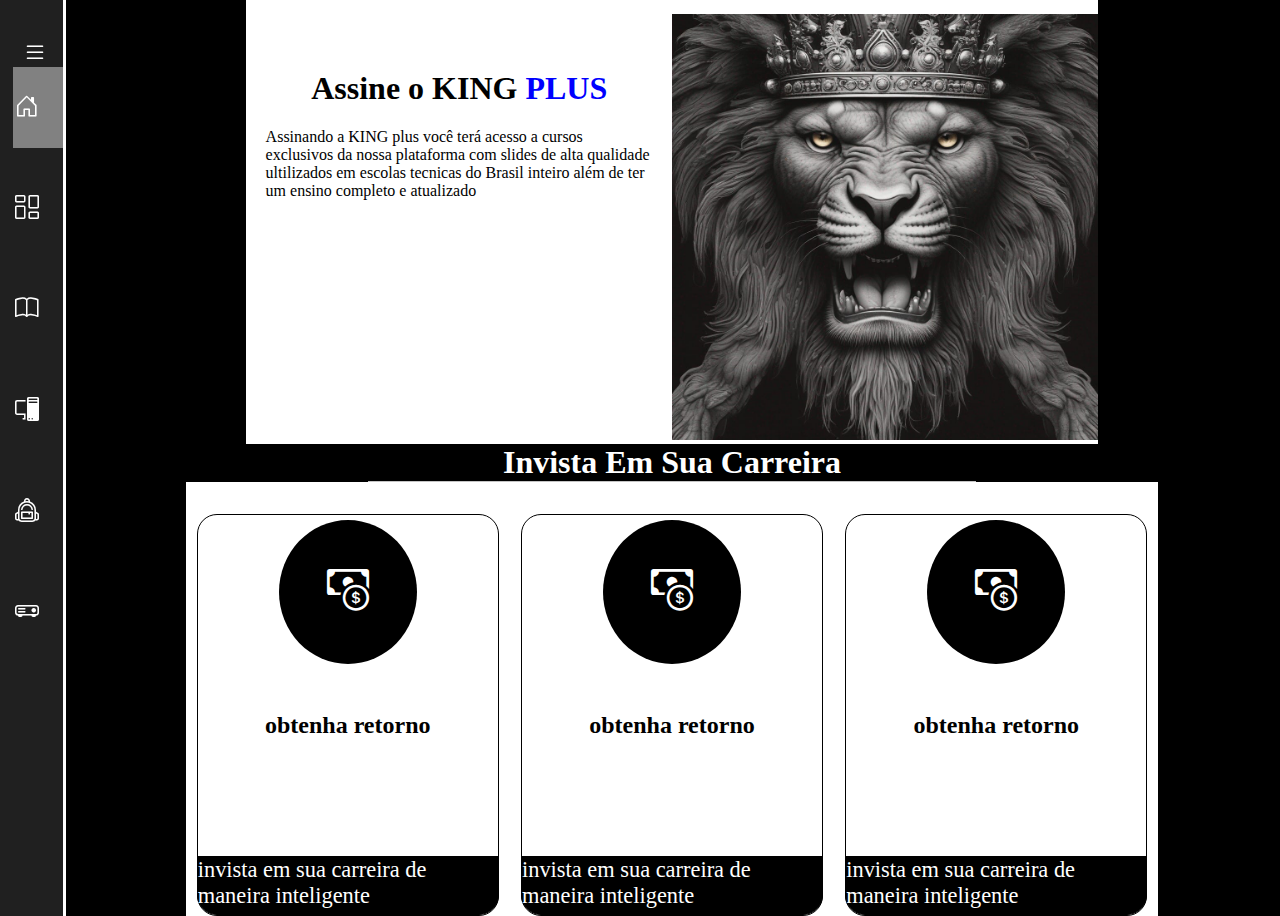
==== commit 0e29d2a1: "atualização da noite" ====
--- a/index.html
+++ b/index.html
@@ -9,268 +9,113 @@
 </head>
 <body>
     <nav class="menu-lateral">
-        <div class="btn-expandir">
-            <i class="bi bi-list" id="btn-exp"></i>
-        </div>
-            <ul>
-                <li class="item-menu ativo ">
-                    <a href="index.html">
-                        <span class="icon"><i class="bi bi-house-door"></i></span>
-                        <span class="txt-link">Home</span>
-                    </a>
-                </li>
-        
-                <li class="item-menu">
-                    <a href="#">
-                        <span class="icon"><i class="bi bi-columns-gap"></i></span>
-                        <span class="txt-link">Dashboard</span>
-                    </a>
-                </li>
-        
-                <li class="item-menu">
-                    <a href="atividades.html">
-                        <span class="icon"><i class="bi bi-book"></i></span>
-                        <span class="txt-link">Atividade</span>
-                    </a>
-                </li>
-        
-                <li class="item-menu">
-                    <a href="#">
-                        <span class="icon"><i class="bi bi-pc-display"></i></span>
-                        <span class="txt-link">Trabalhos</span>
-                    </a>
-                </li>
-        
-        
-                <li class="item-menu ">
-                    <a href="cursos.html">
-                        <span class="icon"><i class="bi bi-backpack2"></i></span>
-                        <span class="txt-link"> cursos</span>
-                    </a>
-                </li>
-        
-        
-                <li class="item-menu">
-                    <a href="#">
-                        <span class="icon"><i class="bi bi-projector"></i></span>
-                        <span class="txt-link">Live</span>
-                    </a>
-                </li>
-            </ul>
-        
-            </nav>
+<div class="btn-expandir">
+    <i class="bi bi-list" id="btn-exp"></i>
+</div>
+    <ul>
+        <li class="item-menu  ativo ">
+            <a href="index.html">
+                <span class="icon"><i class="bi bi-house-door"></i></span>
+                <span class="txt-link">Home</span>
+            </a>
+        </li>
+
+        <li class="item-menu">
+            <a href="#">
+                <span class="icon"><i class="bi bi-columns-gap"></i></span>
+                <span class="txt-link">Dashboard</span>
+            </a>
+        </li>
+
+        <li class="item-menu">
+            <a href="atividades.html">
+                <span class="icon"><i class="bi bi-book"></i></span>
+                <span class="txt-link">Atividade</span>
+            </a>
+        </li>
+
+        <li class="item-menu">
+            <a href="#">
+                <span class="icon"><i class="bi bi-pc-display"></i></span>
+                <span class="txt-link">Trabalhos</span>
+            </a>
+        </li>
 
 
+        <li class="item-menu ">
+            <a href="cursos.html">
+                <span class="icon"><i class="bi bi-backpack2"></i></span>
+                <span class="txt-link"> cursos</span>
+            </a>
+        </li>
 
 
-            <main class="index2">
-                <h1 class="msg">Seja bem vindo ao Paine da KING</h1>
-                <div class="banner-img">
-                    <div class="box1">
-                        
-                        <h2>Suporte 12h por dia</h2>
-                        <p>kadjkadksadksadksadksadkasjdad</p>
-                    </div>
-                    <div class="box2">
-                        <h2>Suporte 12h por dia</h2>
-                        <p>kadjkadksadksadksadksadkasjdad</p>
-                    </div>
-                    <div class="box3">
-                        <h2>Suporte 12h por dia</h2>
-                        <p>kadjkadksadksadksadksadkasjdad</p>
-                    </div>
-                </div>
+        <li class="item-menu">
+            <a href="#">
+                <span class="icon"><i class="bi bi-projector"></i></span>
+                <span class="txt-link">Live</span>
+            </a>
+        </li>
+    </ul>
 
-                <h1>Aqui estão os nossos planos</h1>
-                <div class="planos">
-                   
-                  <div class="pack-container">
-                    <div class="header">
-                      <p class="title">
-                        Starter
-                      </p>
-                      <div class="price-container">
-                        <span>$</span>24
-                        <span>/mo</span>
-                      </div>
-                    </div>
-                    <div>
-                      <ul class="lists">
-                        <li class="list">
-                          <span>
-                            <svg aria-hidden="true" stroke="currentColor" stroke-width="2" viewBox="0 0 24 24" fill="none" xmlns="http://www.w3.org/2000/svg">
-                              <path d="M4.5 12.75l6 6 9-13.5" stroke-linejoin="round" stroke-linecap="round"></path>
-                            </svg>
-                          </span>
-                          <p>
-                            2 team members
-                          </p>
-                        </li>
-                        <li class="list">
-                          <span>
-                            <svg aria-hidden="true" stroke="currentColor" stroke-width="2" viewBox="0 0 24 24" fill="none" xmlns="http://www.w3.org/2000/svg">
-                              <path d="M4.5 12.75l6 6 9-13.5" stroke-linejoin="round" stroke-linecap="round"></path>
-                            </svg>
-                          </span>
-                          <p>
-                            100+ components
-                          </p>
-                        </li>
-                        <li class="list">
-                          <span>
-                            <svg aria-hidden="true" stroke="currentColor" stroke-width="2" viewBox="0 0 24 24" fill="none" xmlns="http://www.w3.org/2000/svg">
-                              <path d="M4.5 12.75l6 6 9-13.5" stroke-linejoin="round" stroke-linecap="round"></path>
-                            </svg>
-                          </span>
-                          <p>
-                            2 month free updates
-                          </p>
-                        </li>
-                        <li class="list">
-                          <span>
-                            <svg aria-hidden="true" stroke="currentColor" stroke-width="2" viewBox="0 0 24 24" fill="none" xmlns="http://www.w3.org/2000/svg">
-                              <path d="M4.5 12.75l6 6 9-13.5" stroke-linejoin="round" stroke-linecap="round"></path>
-                            </svg>
-                          </span>
-                          <p>
-                            Life time technical support
-                          </p>
-                        </li>
-                      </ul>
-                    </div>
-                    <div class="button-container">
-                      <button type="button">
-                        Buy Now
-                      </button>
-                    </div>
-                  </div>
-                  <div class="pack-container">
-                    <div class="header">
-                      <p class="title">
-                        Starter
-                      </p>
-                      <div class="price-container">
-                        <span>$</span>24
-                        <span>/mo</span>
-                      </div>
-                    </div>
-                    <div>
-                      <ul class="lists">
-                        <li class="list">
-                          <span>
-                            <svg aria-hidden="true" stroke="currentColor" stroke-width="2" viewBox="0 0 24 24" fill="none" xmlns="http://www.w3.org/2000/svg">
-                              <path d="M4.5 12.75l6 6 9-13.5" stroke-linejoin="round" stroke-linecap="round"></path>
-                            </svg>
-                          </span>
-                          <p>
-                            2 team members
-                          </p>
-                        </li>
-                        <li class="list">
-                          <span>
-                            <svg aria-hidden="true" stroke="currentColor" stroke-width="2" viewBox="0 0 24 24" fill="none" xmlns="http://www.w3.org/2000/svg">
-                              <path d="M4.5 12.75l6 6 9-13.5" stroke-linejoin="round" stroke-linecap="round"></path>
-                            </svg>
-                          </span>
-                          <p>
-                            100+ components
-                          </p>
-                        </li>
-                        <li class="list">
-                          <span>
-                            <svg aria-hidden="true" stroke="currentColor" stroke-width="2" viewBox="0 0 24 24" fill="none" xmlns="http://www.w3.org/2000/svg">
-                              <path d="M4.5 12.75l6 6 9-13.5" stroke-linejoin="round" stroke-linecap="round"></path>
-                            </svg>
-                          </span>
-                          <p>
-                            2 month free updates
-                          </p>
-                        </li>
-                        <li class="list">
-                          <span>
-                            <svg aria-hidden="true" stroke="currentColor" stroke-width="2" viewBox="0 0 24 24" fill="none" xmlns="http://www.w3.org/2000/svg">
-                              <path d="M4.5 12.75l6 6 9-13.5" stroke-linejoin="round" stroke-linecap="round"></path>
-                            </svg>
-                          </span>
-                          <p>
-                            Life time technical support
-                          </p>
-                        </li>
-                      </ul>
-                    </div>
-                    <div class="button-container">
-                      <button type="button">
-                        Buy Now
-                      </button>
-                    </div>
-                  </div>
-                  <div class="pack-container">
-                    <div class="header">
-                      <p class="title">
-                        Starter
-                      </p>
-                      <div class="price-container">
-                        <span>$</span>24
-                        <span>/mo</span>
-                      </div>
-                    </div>
-                    <div>
-                      <ul class="lists">
-                        <li class="list">
-                          <span>
-                            <svg aria-hidden="true" stroke="currentColor" stroke-width="2" viewBox="0 0 24 24" fill="none" xmlns="http://www.w3.org/2000/svg">
-                              <path d="M4.5 12.75l6 6 9-13.5" stroke-linejoin="round" stroke-linecap="round"></path>
-                            </svg>
-                          </span>
-                          <p>
-                            2 team members
-                          </p>
-                        </li>
-                        <li class="list">
-                          <span>
-                            <svg aria-hidden="true" stroke="currentColor" stroke-width="2" viewBox="0 0 24 24" fill="none" xmlns="http://www.w3.org/2000/svg">
-                              <path d="M4.5 12.75l6 6 9-13.5" stroke-linejoin="round" stroke-linecap="round"></path>
-                            </svg>
-                          </span>
-                          <p>
-                            100+ components
-                          </p>
-                        </li>
-                        <li class="list">
-                          <span>
-                            <svg aria-hidden="true" stroke="currentColor" stroke-width="2" viewBox="0 0 24 24" fill="none" xmlns="http://www.w3.org/2000/svg">
-                              <path d="M4.5 12.75l6 6 9-13.5" stroke-linejoin="round" stroke-linecap="round"></path>
-                            </svg>
-                          </span>
-                          <p>
-                            2 month free updates
-                          </p>
-                        </li>
-                        <li class="list">
-                          <span>
-                            <svg aria-hidden="true" stroke="currentColor" stroke-width="2" viewBox="0 0 24 24" fill="none" xmlns="http://www.w3.org/2000/svg">
-                              <path d="M4.5 12.75l6 6 9-13.5" stroke-linejoin="round" stroke-linecap="round"></path>
-                            </svg>
-                          </span>
-                          <p>
-                            Life time technical support
-                          </p>
-                        </li>
-                      </ul>
-                    </div>
-                    <div class="button-container">
-                      <button type="button">
-                        Buy Now
-                      </button>
-                    </div>
-                  </div>
-                      
-                    </div>
+    </nav>
 
-                </div>
-            </main>
+<main class="index">
+<div class="banner">
+  <div class="txt">
+    <h1>Assine o KING <span>PLUS</span></h1>
+    <p>Assinando a KING plus você terá acesso a cursos exclusivos da nossa plataforma com slides de alta qualidade ultilizados em escolas tecnicas do Brasil inteiro além de ter um ensino completo e atualizado</p>
+
+  </div>
+  <div class="imagem-ba">
+    <img src="img/imagem 1 da tela de login.jpg" alt="imagem do leão da king">
+  </div>
+</div>
+<h1 class="h1-sub">Invista Em Sua Carreira</h1>
+<div class="sub-titulo">
+  
+ 
+
+  <div class="box-carreira">
+    <div class="icone">
+      <i class="bi bi-cash-coin"></i>
+      <h2>obtenha retorno</h2>
+    </div>
+    <div class="text-box">
+      <p>invista em sua carreira de maneira inteligente</p>
+    </div>
+  </div>
+
+  <div class="box-carreira">
+    <div class="icone">
+      <i class="bi bi-cash-coin"></i>
+      <h2>obtenha retorno</h2>
+    </div>
+    <div class="text-box">
+      <p>invista em sua carreira de maneira inteligente</p>
+    </div>
+  </div>
+
+
+  <div class="box-carreira">
+    <div class="icone">
+      <i class="bi bi-cash-coin"></i>
+      <h2>obtenha retorno</h2>
+    </div>
+    <div class="text-box">
+      <p>invista em sua carreira de maneira inteligente</p>
+    </div>
+  </div>
+</div>
+
+
+</main>
+
 
 
 <script src="inde.js"></script>
 </body>
-</html>+</html>
+
+
+
--- a/style2.css
+++ b/style2.css
@@ -16,7 +16,7 @@
     height: 100%;
     background-color: #202020;
     padding: 40px 0 40px 1%;
-    box-shadow: 3px 0 0 #FF0077;
+    box-shadow: 3px 0 0 white;
     position: fixed;
     top: 0;
     left: 0;
@@ -53,10 +53,12 @@
     transition: .8s;
 }
 ul li.ativo{
-    background-color: #FF0077;
+    background-color: #f0f0f077;
+    color: black;
+
 }
 ul .item-menu:hover{
-    background-color: #FF0077;
+    background-color: rgba(0, 0, 0, 0.329);
 }
 
 ul .item-menu .txt-link{
@@ -215,110 +217,124 @@
 
 /*main*/
 /*index*/
-.index2{
-   
-    height: 100%;
+.index{
     width: 95%;
-    margin-left: 4rem;
-    color: white;
-    display: flex;
-    flex-direction: column;
-
-}
-.msg{
+    height: 100%;
+    background-color: black;
+    color: #000;
+
+}
+
+/*banner*/
+.banner{
+    background-color: white;
+    padding-top: .9rem;
+    width: 70%;
+    margin: auto;
+    display: flex;
+    box-shadow: 1px 1px 1px 2px rgba(0, 0, 0, 0.164);
+}
+.txt{
+    display: flex;
+    flex-direction: column;
+    align-items: center;
+    justify-content: center;
+width: 50%;
+height: 100%;
+}
+.txt h1{
+    margin-top: 3.5rem;
+}
+.txt h1 span{
+    color: blue;
+    font-weight: 700;
+    
+}
+.txt p{
+    margin: 1.2rem;
+}
+.imagem-ba{
+    width: 50%;
+    height: 100%;
+
+}
+.imagem-ba img{
+    width: 100%;
+
+}
+
+
+/*banner*/
+/*subtitulo*/
+.h1-sub{
+    margin-top: 1.2rem;
+    color: white;
+    width: 50%;
+    margin: auto;
+}
+.sub-titulo{
+    background-color: white;
+    width: 80%;
+    margin: auto;
+    box-shadow: 1px 1px 1px 2px rgba(0, 0, 0, 0.233);
+    padding-top: 2rem;
+    display: flex;
+    align-items: center;
+    justify-content: space-around;
+
+    
+}
+.sub-titulo .box-carreira{
+    width: 300px;
+    height: 400px;
+    border: 1px solid black;
+    border-radius: 20px;
+    display: flex;
+    flex-direction: column;
+    align-items: center;
+    
+}
+.sub-titulo .box-carreira .icone{
+    border-radius: 50%;
+   top: 0px;
+   margin: .9rem;
+    width: 100%;
+    height: 50%;
+    display: flex;
+    flex-direction: column;
+    align-items: center;
+    justify-content: center;
+    
+}
+.sub-titulo .box-carreira .icone i{
+    font-size: 42px;
+    border-radius: 50%;
+    background-color: #000;
+    padding: 3rem;
+    color: white;
+}
+.sub-titulo .box-carreira .icone h2{
     text-align: center;
-    font-size: 4rem;
-    padding-bottom: 7rem;
-}
-
-
-/*banner*/
-.banner-img{
-   
-    gap: .9rem;
-    display: flex;
-    align-items: center;
-   gap: 3rem;
-    width: 100%;
-    height: 100%;
-}
-.banner-img .box1{
-filter: brightness(60%);
-    color: white;
-    font-family: "Anton SC", sans-serif;
-    display: flex;
-    flex-direction: column;
-    align-items: center;
-    justify-content: center;
-    background: url(img/imagem\ 1\ da\ tela\ de\ login.jpg) no-repeat;
-    background-position: center;
-    background-size: cover;
-    width: 400px;
-    height: 250px;
-    border:1px solid white;
-    transition: .9s;
-}
-.banner-img .box1:hover{
-    transform: scale(.9);
-    filter: brightness(100%);
-}
-.banner-img .box2{
-    filter: brightness(60%);
-    font-family: "Anton SC", sans-serif;
-    display: flex;
-    flex-direction: column;
-    align-items: center;
-    justify-content: center;
-    background: url(img/imagem\ 2\ da\ tela\ de\ login.jpg) bottom no-repeat;
-    background-position: center;
-   
-    background-size: cover;
-    width: 400px;
-    height: 250px;
-    border:1px solid white ;
-    transition: .9s;
-}
-.banner-img .box2:hover{
-    transform: scale(.9);
-    filter: brightness(100%);
-}
-.banner-img .box3{
-    filter: brightness(60%);
-    font-family: "Anton SC", sans-serif;
-    display: flex;
-    flex-direction: column;
-    align-items: center;
-    justify-content: center;
-    background: url(img/imagem\ 3\ da\ tela\ de\ login\ .jpg) no-repeat;
-    background-position: center;
-    background-size: cover;
-    width: 400px;
-    height: 250px;
-    border:1px solid white ;
-    transition: .9s;
-}
-.banner-img .box3:hover{
-    transform: scale(.9);
-    filter: brightness(100%);
-}
-@media (max-width:600px){
-    .banner-img{
-   
-        gap: .9rem;
-        display: flex;
-        flex-direction: column;
-        align-items: center;
-       gap: 3rem;
-        width: 100%;
-        height: 100%;
-    }
-    .banner-img .box1{
-        width: 300px;
-}
-}
-
-
-/*banner*/
+    padding-top: 3rem;
+}
+.sub-titulo .box-carreira .text-box{
+    background-color: black;
+    border-radius: 0 0 20px 20px ;
+    font-size: 1.4rem;
+    margin-top: 7rem;
+    width: 100%;
+    height: 50%;
+    color: white;
+    border: 1px solid black;
+    
+    
+    
+}
+
+
+
+
+/*subtitulo*/
 
 /*planos*/
 .planos{
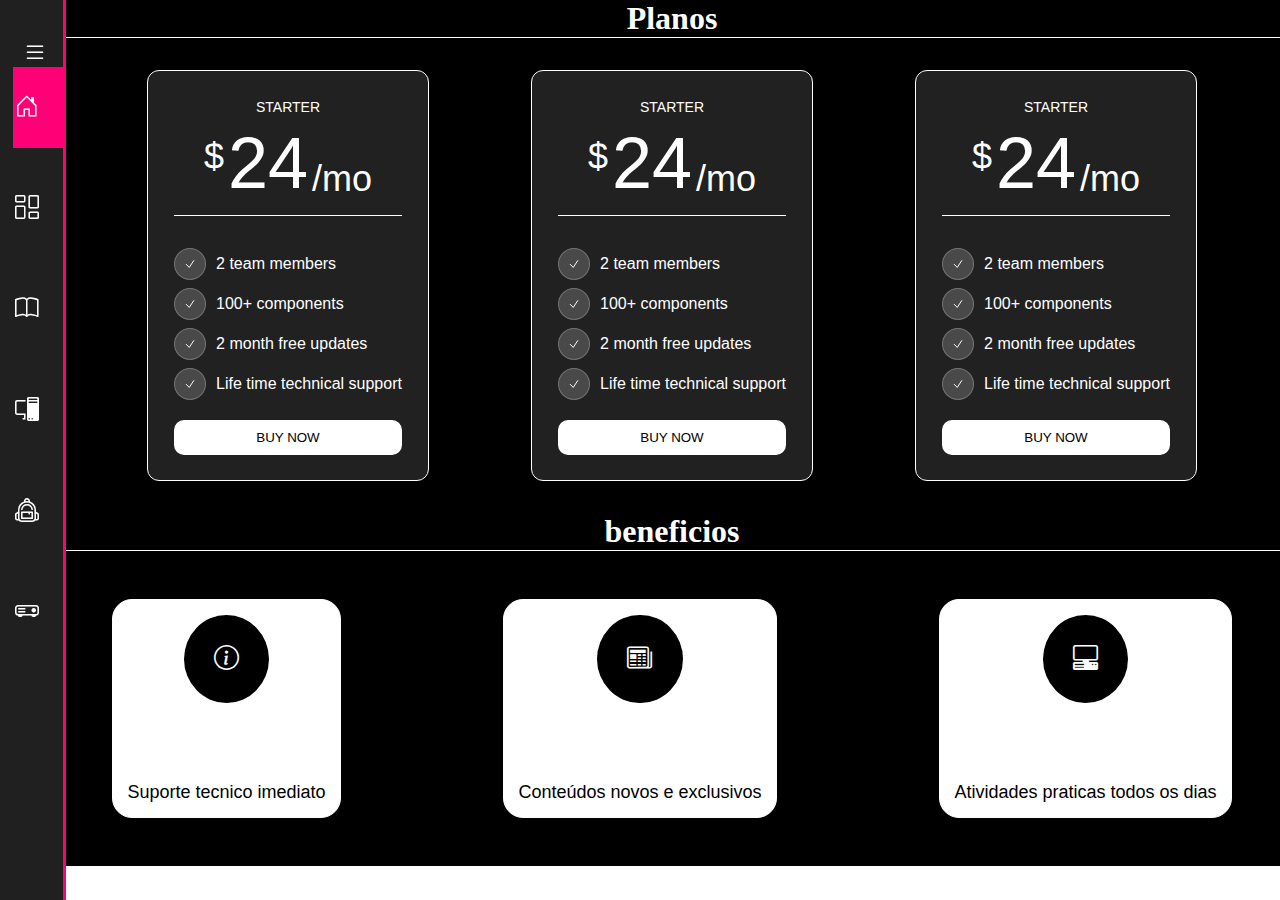
==== commit 6cf8cce8: "guitado nivel 2 de atividades" ====
--- a/index.html
+++ b/index.html
@@ -9,113 +9,296 @@
 </head>
 <body>
     <nav class="menu-lateral">
-<div class="btn-expandir">
-    <i class="bi bi-list" id="btn-exp"></i>
-</div>
-    <ul>
-        <li class="item-menu  ativo ">
-            <a href="index.html">
-                <span class="icon"><i class="bi bi-house-door"></i></span>
-                <span class="txt-link">Home</span>
-            </a>
-        </li>
-
-        <li class="item-menu">
-            <a href="#">
-                <span class="icon"><i class="bi bi-columns-gap"></i></span>
-                <span class="txt-link">Dashboard</span>
-            </a>
-        </li>
-
-        <li class="item-menu">
-            <a href="atividades.html">
-                <span class="icon"><i class="bi bi-book"></i></span>
-                <span class="txt-link">Atividade</span>
-            </a>
-        </li>
-
-        <li class="item-menu">
-            <a href="#">
-                <span class="icon"><i class="bi bi-pc-display"></i></span>
-                <span class="txt-link">Trabalhos</span>
-            </a>
-        </li>
-
-
-        <li class="item-menu ">
-            <a href="cursos.html">
-                <span class="icon"><i class="bi bi-backpack2"></i></span>
-                <span class="txt-link"> cursos</span>
-            </a>
-        </li>
-
-
-        <li class="item-menu">
-            <a href="#">
-                <span class="icon"><i class="bi bi-projector"></i></span>
-                <span class="txt-link">Live</span>
-            </a>
-        </li>
-    </ul>
-
-    </nav>
-
-<main class="index">
-<div class="banner">
-  <div class="txt">
-    <h1>Assine o KING <span>PLUS</span></h1>
-    <p>Assinando a KING plus você terá acesso a cursos exclusivos da nossa plataforma com slides de alta qualidade ultilizados em escolas tecnicas do Brasil inteiro além de ter um ensino completo e atualizado</p>
-
-  </div>
-  <div class="imagem-ba">
-    <img src="img/imagem 1 da tela de login.jpg" alt="imagem do leão da king">
-  </div>
-</div>
-<h1 class="h1-sub">Invista Em Sua Carreira</h1>
-<div class="sub-titulo">
-  
- 
-
-  <div class="box-carreira">
-    <div class="icone">
-      <i class="bi bi-cash-coin"></i>
-      <h2>obtenha retorno</h2>
-    </div>
-    <div class="text-box">
-      <p>invista em sua carreira de maneira inteligente</p>
-    </div>
-  </div>
-
-  <div class="box-carreira">
-    <div class="icone">
-      <i class="bi bi-cash-coin"></i>
-      <h2>obtenha retorno</h2>
-    </div>
-    <div class="text-box">
-      <p>invista em sua carreira de maneira inteligente</p>
-    </div>
-  </div>
-
-
-  <div class="box-carreira">
-    <div class="icone">
-      <i class="bi bi-cash-coin"></i>
-      <h2>obtenha retorno</h2>
-    </div>
-    <div class="text-box">
-      <p>invista em sua carreira de maneira inteligente</p>
-    </div>
-  </div>
-</div>
-
-
-</main>
-
+        <div class="btn-expandir">
+            <i class="bi bi-list" id="btn-exp"></i>
+        </div>
+            <ul>
+                <li class="item-menu ativo ">
+                    <a href="index.html">
+                        <span class="icon"><i class="bi bi-house-door"></i></span>
+                        <span class="txt-link">Home</span>
+                    </a>
+                </li>
+        
+                <li class="item-menu">
+                    <a href="#">
+                        <span class="icon"><i class="bi bi-columns-gap"></i></span>
+                        <span class="txt-link">Dashboard</span>
+                    </a>
+                </li>
+        
+                <li class="item-menu">
+                    <a href="atividades.html">
+                        <span class="icon"><i class="bi bi-book"></i></span>
+                        <span class="txt-link">Atividade</span>
+                    </a>
+                </li>
+        
+                <li class="item-menu">
+                    <a href="#">
+                        <span class="icon"><i class="bi bi-pc-display"></i></span>
+                        <span class="txt-link">Trabalhos</span>
+                    </a>
+                </li>
+        
+        
+                <li class="item-menu ">
+                    <a href="cursos.html">
+                        <span class="icon"><i class="bi bi-backpack2"></i></span>
+                        <span class="txt-link"> cursos</span>
+                    </a>
+                </li>
+        
+        
+                <li class="item-menu">
+                    <a href="#">
+                        <span class="icon"><i class="bi bi-projector"></i></span>
+                        <span class="txt-link">Live</span>
+                    </a>
+                </li>
+            </ul>
+        
+            </nav>
+
+
+
+
+            <main class="index2">
+              
+
+                <h1>Planos </h1>
+                <div class="planos">
+                   
+                  <div class="pack-container">
+                    <div class="header">
+                      <p class="title">
+                        Starter
+                      </p>
+                      <div class="price-container">
+                        <span>$</span>24
+                        <span>/mo</span>
+                      </div>
+                    </div>
+                    <div>
+                      <ul class="lists">
+                        <li class="list">
+                          <span>
+                            <svg aria-hidden="true" stroke="currentColor" stroke-width="2" viewBox="0 0 24 24" fill="none" xmlns="http://www.w3.org/2000/svg">
+                              <path d="M4.5 12.75l6 6 9-13.5" stroke-linejoin="round" stroke-linecap="round"></path>
+                            </svg>
+                          </span>
+                          <p>
+                            2 team members
+                          </p>
+                        </li>
+                        <li class="list">
+                          <span>
+                            <svg aria-hidden="true" stroke="currentColor" stroke-width="2" viewBox="0 0 24 24" fill="none" xmlns="http://www.w3.org/2000/svg">
+                              <path d="M4.5 12.75l6 6 9-13.5" stroke-linejoin="round" stroke-linecap="round"></path>
+                            </svg>
+                          </span>
+                          <p>
+                            100+ components
+                          </p>
+                        </li>
+                        <li class="list">
+                          <span>
+                            <svg aria-hidden="true" stroke="currentColor" stroke-width="2" viewBox="0 0 24 24" fill="none" xmlns="http://www.w3.org/2000/svg">
+                              <path d="M4.5 12.75l6 6 9-13.5" stroke-linejoin="round" stroke-linecap="round"></path>
+                            </svg>
+                          </span>
+                          <p>
+                            2 month free updates
+                          </p>
+                        </li>
+                        <li class="list">
+                          <span>
+                            <svg aria-hidden="true" stroke="currentColor" stroke-width="2" viewBox="0 0 24 24" fill="none" xmlns="http://www.w3.org/2000/svg">
+                              <path d="M4.5 12.75l6 6 9-13.5" stroke-linejoin="round" stroke-linecap="round"></path>
+                            </svg>
+                          </span>
+                          <p>
+                            Life time technical support
+                          </p>
+                        </li>
+                      </ul>
+                    </div>
+                    <div class="button-container">
+                      <button type="button">
+                        Buy Now
+                      </button>
+                    </div>
+                  </div>
+                  <div class="pack-container">
+                    <div class="header">
+                      <p class="title">
+                        Starter
+                      </p>
+                      <div class="price-container">
+                        <span>$</span>24
+                        <span>/mo</span>
+                      </div>
+                    </div>
+                    <div>
+                      <ul class="lists">
+                        <li class="list">
+                          <span>
+                            <svg aria-hidden="true" stroke="currentColor" stroke-width="2" viewBox="0 0 24 24" fill="none" xmlns="http://www.w3.org/2000/svg">
+                              <path d="M4.5 12.75l6 6 9-13.5" stroke-linejoin="round" stroke-linecap="round"></path>
+                            </svg>
+                          </span>
+                          <p>
+                            2 team members
+                          </p>
+                        </li>
+                        <li class="list">
+                          <span>
+                            <svg aria-hidden="true" stroke="currentColor" stroke-width="2" viewBox="0 0 24 24" fill="none" xmlns="http://www.w3.org/2000/svg">
+                              <path d="M4.5 12.75l6 6 9-13.5" stroke-linejoin="round" stroke-linecap="round"></path>
+                            </svg>
+                          </span>
+                          <p>
+                            100+ components
+                          </p>
+                        </li>
+                        <li class="list">
+                          <span>
+                            <svg aria-hidden="true" stroke="currentColor" stroke-width="2" viewBox="0 0 24 24" fill="none" xmlns="http://www.w3.org/2000/svg">
+                              <path d="M4.5 12.75l6 6 9-13.5" stroke-linejoin="round" stroke-linecap="round"></path>
+                            </svg>
+                          </span>
+                          <p>
+                            2 month free updates
+                          </p>
+                        </li>
+                        <li class="list">
+                          <span>
+                            <svg aria-hidden="true" stroke="currentColor" stroke-width="2" viewBox="0 0 24 24" fill="none" xmlns="http://www.w3.org/2000/svg">
+                              <path d="M4.5 12.75l6 6 9-13.5" stroke-linejoin="round" stroke-linecap="round"></path>
+                            </svg>
+                          </span>
+                          <p>
+                            Life time technical support
+                          </p>
+                        </li>
+                      </ul>
+                    </div>
+                    <div class="button-container">
+                      <button type="button">
+                        Buy Now
+                      </button>
+                    </div>
+                  </div>
+                  <div class="pack-container">
+                    <div class="header">
+                      <p class="title">
+                        Starter
+                      </p>
+                      <div class="price-container">
+                        <span>$</span>24
+                        <span>/mo</span>
+                      </div>
+                    </div>
+                    <div>
+                      <ul class="lists">
+                        <li class="list">
+                          <span>
+                            <svg aria-hidden="true" stroke="currentColor" stroke-width="2" viewBox="0 0 24 24" fill="none" xmlns="http://www.w3.org/2000/svg">
+                              <path d="M4.5 12.75l6 6 9-13.5" stroke-linejoin="round" stroke-linecap="round"></path>
+                            </svg>
+                          </span>
+                          <p>
+                            2 team members
+                          </p>
+                        </li>
+                        <li class="list">
+                          <span>
+                            <svg aria-hidden="true" stroke="currentColor" stroke-width="2" viewBox="0 0 24 24" fill="none" xmlns="http://www.w3.org/2000/svg">
+                              <path d="M4.5 12.75l6 6 9-13.5" stroke-linejoin="round" stroke-linecap="round"></path>
+                            </svg>
+                          </span>
+                          <p>
+                            100+ components
+                          </p>
+                        </li>
+                        <li class="list">
+                          <span>
+                            <svg aria-hidden="true" stroke="currentColor" stroke-width="2" viewBox="0 0 24 24" fill="none" xmlns="http://www.w3.org/2000/svg">
+                              <path d="M4.5 12.75l6 6 9-13.5" stroke-linejoin="round" stroke-linecap="round"></path>
+                            </svg>
+                          </span>
+                          <p>
+                            2 month free updates
+                          </p>
+                        </li>
+                        <li class="list">
+                          <span>
+                            <svg aria-hidden="true" stroke="currentColor" stroke-width="2" viewBox="0 0 24 24" fill="none" xmlns="http://www.w3.org/2000/svg">
+                              <path d="M4.5 12.75l6 6 9-13.5" stroke-linejoin="round" stroke-linecap="round"></path>
+                            </svg>
+                          </span>
+                          <p>
+                            Life time technical support
+                          </p>
+                        </li>
+                      </ul>
+                    </div>
+                    <div class="button-container">
+                      <button type="button">
+                        Buy Now
+                      </button>
+                    </div>
+                  </div>
+                      
+                    </div>
+
+                </div>
+
+                <div class="beneficios">
+                  <h1>beneficios</h1>
+
+                  <div class="beneficios-box">
+                    <div class="bene-box1">
+                     <div class="icone-bene1">
+                      <i class="bi bi-info-circle"></i>
+                      
+                     </div>
+                     <span>Suporte tecnico imediato</span>
+                     </div>
+
+                    <div class="bene-box1">
+                     <div class="icone-bene1">
+                      <i class="bi bi-newspaper"></i>
+                     
+                     </div>
+                     <span>Conteúdos novos e exclusivos</span>
+                     </div>
+                    <div class="bene-box1">
+                     <div class="icone-bene1">
+                      <i class="bi bi-pc-display-horizontal"></i>
+                      
+                     </div>
+                     <span>Atividades praticas todos os dias </span>
+                     </div>
+
+
+
+
+
+
+                    </div>
+
+
+
+
+
+
+
+                  </div>
+                </div>
+            </main>
 
 
 <script src="inde.js"></script>
 </body>
-</html>
-
-
-
+</html>--- a/style2.css
+++ b/style2.css
@@ -16,7 +16,7 @@
     height: 100%;
     background-color: #202020;
     padding: 40px 0 40px 1%;
-    box-shadow: 3px 0 0 white;
+    box-shadow: 3px 0 0 #FF0077;
     position: fixed;
     top: 0;
     left: 0;
@@ -53,12 +53,10 @@
     transition: .8s;
 }
 ul li.ativo{
-    background-color: #f0f0f077;
-    color: black;
-
+    background-color: #FF0077;
 }
 ul .item-menu:hover{
-    background-color: rgba(0, 0, 0, 0.329);
+    background-color: #FF0077;
 }
 
 ul .item-menu .txt-link{
@@ -217,125 +215,21 @@
 
 /*main*/
 /*index*/
-.index{
+.index2{
+   
+    height: 100%;
     width: 95%;
-    height: 100%;
-    background-color: black;
-    color: #000;
-
-}
-
-/*banner*/
-.banner{
-    background-color: white;
-    padding-top: .9rem;
-    width: 70%;
-    margin: auto;
-    display: flex;
-    box-shadow: 1px 1px 1px 2px rgba(0, 0, 0, 0.164);
-}
-.txt{
+    margin-left: 4rem;
+    color: white;
     display: flex;
     flex-direction: column;
-    align-items: center;
-    justify-content: center;
-width: 50%;
-height: 100%;
-}
-.txt h1{
-    margin-top: 3.5rem;
-}
-.txt h1 span{
-    color: blue;
-    font-weight: 700;
-    
-}
-.txt p{
-    margin: 1.2rem;
-}
-.imagem-ba{
-    width: 50%;
-    height: 100%;
-
-}
-.imagem-ba img{
-    width: 100%;
-
-}
-
-
-/*banner*/
-/*subtitulo*/
-.h1-sub{
-    margin-top: 1.2rem;
-    color: white;
-    width: 50%;
-    margin: auto;
-}
-.sub-titulo{
-    background-color: white;
-    width: 80%;
-    margin: auto;
-    box-shadow: 1px 1px 1px 2px rgba(0, 0, 0, 0.233);
-    padding-top: 2rem;
-    display: flex;
-    align-items: center;
-    justify-content: space-around;
-
-    
-}
-.sub-titulo .box-carreira{
-    width: 300px;
-    height: 400px;
-    border: 1px solid black;
-    border-radius: 20px;
-    display: flex;
-    flex-direction: column;
-    align-items: center;
-    
-}
-.sub-titulo .box-carreira .icone{
-    border-radius: 50%;
-   top: 0px;
-   margin: .9rem;
-    width: 100%;
-    height: 50%;
-    display: flex;
-    flex-direction: column;
-    align-items: center;
-    justify-content: center;
-    
-}
-.sub-titulo .box-carreira .icone i{
-    font-size: 42px;
-    border-radius: 50%;
-    background-color: #000;
-    padding: 3rem;
-    color: white;
-}
-.sub-titulo .box-carreira .icone h2{
-    text-align: center;
-    padding-top: 3rem;
-}
-.sub-titulo .box-carreira .text-box{
-    background-color: black;
-    border-radius: 0 0 20px 20px ;
-    font-size: 1.4rem;
-    margin-top: 7rem;
-    width: 100%;
-    height: 50%;
-    color: white;
-    border: 1px solid black;
-    
-    
-    
-}
-
-
-
-
-/*subtitulo*/
-
+
+}
+.msg{
+    text-align: center;
+    font-size: 4rem;
+    padding-bottom: 7rem;
+}
 /*planos*/
 .planos{
     display: flex;
@@ -454,98 +348,175 @@
     color: white;
 
   }
+  @media(max-width:600px){
+    .index2{
+   
+        height: 100%;
+        width: 95%;
+        margin-left: 1rem;
+        color: white;
+        display: flex;
+        flex-direction: column;
+    
+    }
+    
+    .planos{
+        display: grid;
+       grid-template-columns: repeat(1,1fr);
+        padding: .9rem;
+    }
+  }
   
 /*planos*/
+/*beneficios*/
+.beneficios{
+   width: 100%;
+   height: 100%;
+}
+.beneficios h1{
+    text-align: center;
+    width: 100%;
+}
+.beneficios-box{
+    width: 100%;
+    height: 100%;
+    display: flex;
+    align-items: center;
+    justify-content: space-between;
+    
+}
+.beneficios-box .bene-box1{
+    margin: 3rem;
+    display: flex;
+    flex-direction: column;
+    align-items: center;
+    justify-content: center;
+    border: 1px solid  white;
+    background-color: white;
+    border-radius: 20px;
+    transition: 1s;
+}
+.beneficios-box .bene-box1:hover{
+    background-color: #cccbcb;
+}
+.beneficios-box .bene-box1 .icone-bene1{
+    padding: 1.9rem;
+    font-size: 25px;
+    border-radius: 50%;
+    margin-bottom: 4rem;
+    margin-top: .9rem;
+    color: white;
+    background-color: black;
+    transition: 1s;
+}
+.beneficios-box .bene-box1 .icone-bene1:hover{
+    background-color: white;
+    color: black;
+    font-weight: 700;
+    transform: scale(0.9);
+    
+}
+.beneficios-box .bene-box1 span{
+    font-size: 18px;
+    color: black;
+    font-family: Arial, Helvetica, sans-serif;
+    margin: .9rem;
+
+}
+
+@media(max-width:600px){
+    .beneficios-box{
+      display: grid;
+      grid-template-columns: repeat(1,1fr);
+        
+    }
+  }
+
+/*beneficios*/
+
 /*index*/
 
 /* ATIVIDADES*/
-.atividades{
+.atividade{
+    width: 95%;
+    height: 100%;
+    margin-left: 4rem;
+   
+
+}
+.atividade h3{
+    text-align: center;
+    margin-top: 1.2rem;
+}
+.principais{
+    display: flex;
+    align-items: center;
+    justify-content: space-between;
+}
+.box-at1{
+    display: flex;
+    flex-direction: column;
+    align-items: center;
+    justify-content: center;
+    box-shadow: 1px 1px 1px 1px rgba(255, 255, 255, 0.322);
+    margin: 1.2rem;
+}
+.box-at1 .img-at1{
+    width: 300px;
+    height: 100%;
+
+}
+.box-at1 .img-at1 img{
+    width: 100%;
+
+}
+.box-at1 .sobre-at1 h2{
+    text-align: center;
+    font-family: Arial, Helvetica, sans-serif;
+
+
+}
+.box-at1 .sobre-at1 .descricao-at1{
+    text-align: justify;
+    width: 190px;
+}
+.box-at1 .at-button{
+    padding: 1rem;
+    border-radius: 10px;
+    background-color: #f0f0f0;
+    border: none;
+    width: 100%;
+    transition: 1s;
+    margin-top: 1.2rem;
+    margin-bottom: 1.2rem;
+    cursor: pointer;
+}
+.box-at1 .at-button:hover{
+    background-color: transparent;
+    color: white;
+    transform: scale(1.0);
+}
+.assuntos-at1{
     display: grid;
     grid-template-columns: repeat(3,1fr);
-    padding: 2rem;
-}
-.card {
-    position: relative;
-   margin-top: 1.9rem;
-    width: 300px;
-    height: 200px;
-    background: linear-gradient(-45deg, #f89b29 0%, #ff0f7b 100% );
-    border-radius: 10px;
-    display: flex;
-    align-items: center;
-    justify-content: center;
-    overflow: hidden;
-    transition: all 0.6s cubic-bezier(0.23, 1, 0.320, 1);
-  }
-  
-  .card svg {
-    width: 48px;
-    fill: #333;
-    transition: all 0.6s cubic-bezier(0.23, 1, 0.320, 1);
-  }
-  
-  .card:hover {
-    transform: rotate(.1deg);
-    box-shadow: 0 10px 20px rgba(0, 0, 0, 0.2);
-  }
-  
-  .card__content {
-    position: absolute;
-    top: 50%;
-    left: 50%;
-    transform: translate(-50%, -50%) rotate(-45deg);
-    width: 100%;
-    height: 100%;
-    padding: 20px;
-    box-sizing: border-box;
-    background-color: #fff;
-    opacity: 0;
-    transition: all 0.6s cubic-bezier(0.23, 1, 0.320, 1);
-  }
-  
-  .card:hover .card__content {
-    transform: translate(-50%, -50%) rotate(0deg);
-    opacity: 1;
-  }
-  
-  .card__title {
-    margin: 0;
-    font-size: 24px;
-    color: #333;
-    font-weight: 700;
-  }
-  
-  .card__description {
-    margin: 10px 0 0;
-    font-size: 14px;
-    color: #777;
-    line-height: 1.4;
-  }
-  
-  .card:hover svg {
-    scale: 0;
-    transform: rotate(-45deg);
-  }
-  
-  @media (max-width:600px){
+    padding: .9rem;
+}
+@media (max-width:600px){
     .atividade{
-    width: 85%;
-    display: flex;
-    flex-direction: column;
-    align-items: center;
-    justify-content: center;
-        
-        
-    }
-    .atividades{
-      margin: auto;
-        width: 80%;
+        width: 95%;
+        height: 100%;
+        margin-left: 1rem;
+       
+    
+    }
+    
+    .principais{
         display: grid;
         grid-template-columns: repeat(1,1fr);
-        
-    }
-    .card {
-       width: 250px;
-      }
-  }
-  +    }
+    .assuntos-at1{
+        display: grid;
+        grid-template-columns: repeat(1,1fr);
+        padding: .9rem;
+    }
+}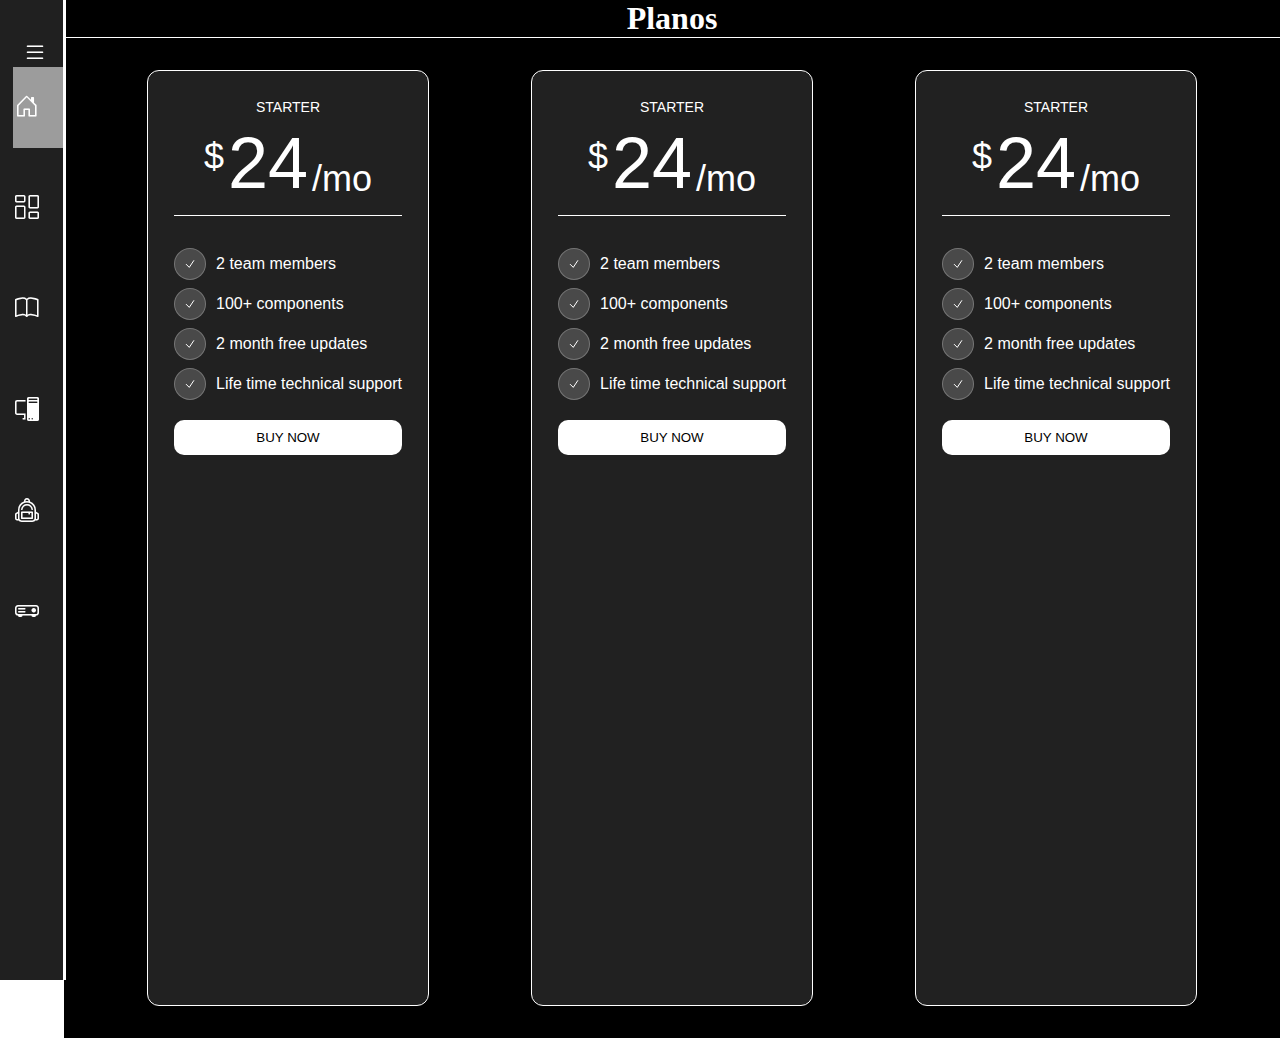
==== commit c3cca7bc: "hello" ====
--- a/index.html
+++ b/index.html
@@ -254,47 +254,7 @@
 
                 </div>
 
-                <div class="beneficios">
-                  <h1>beneficios</h1>
-
-                  <div class="beneficios-box">
-                    <div class="bene-box1">
-                     <div class="icone-bene1">
-                      <i class="bi bi-info-circle"></i>
-                      
-                     </div>
-                     <span>Suporte tecnico imediato</span>
-                     </div>
-
-                    <div class="bene-box1">
-                     <div class="icone-bene1">
-                      <i class="bi bi-newspaper"></i>
-                     
-                     </div>
-                     <span>Conteúdos novos e exclusivos</span>
-                     </div>
-                    <div class="bene-box1">
-                     <div class="icone-bene1">
-                      <i class="bi bi-pc-display-horizontal"></i>
-                      
-                     </div>
-                     <span>Atividades praticas todos os dias </span>
-                     </div>
-
-
-
-
-
-
-                    </div>
-
-
-
-
-
-
-
-                  </div>
+                
                 </div>
             </main>
 
--- a/style2.css
+++ b/style2.css
@@ -16,7 +16,7 @@
     height: 100%;
     background-color: #202020;
     padding: 40px 0 40px 1%;
-    box-shadow: 3px 0 0 #FF0077;
+    box-shadow: 3px 0 0 white;
     position: fixed;
     top: 0;
     left: 0;
@@ -53,10 +53,11 @@
     transition: .8s;
 }
 ul li.ativo{
-    background-color: #FF0077;
+    background-color: #9c9c9c;
 }
 ul .item-menu:hover{
-    background-color: #FF0077;
+    background-color: rgba(0, 0, 0, 0.466);
+    
 }
 
 ul .item-menu .txt-link{
@@ -235,6 +236,7 @@
     display: flex;
     justify-content: space-around;
     padding: 2rem;
+    height: 104vh;
 }
 .pack-container {
     position: relative;
@@ -353,7 +355,7 @@
    
         height: 100%;
         width: 95%;
-        margin-left: 1rem;
+        margin-left: 1.5rem;
         color: white;
         display: flex;
         flex-direction: column;
@@ -505,7 +507,7 @@
     .atividade{
         width: 95%;
         height: 100%;
-        margin-left: 1rem;
+        margin-left: 1.5rem;
        
     
     }
